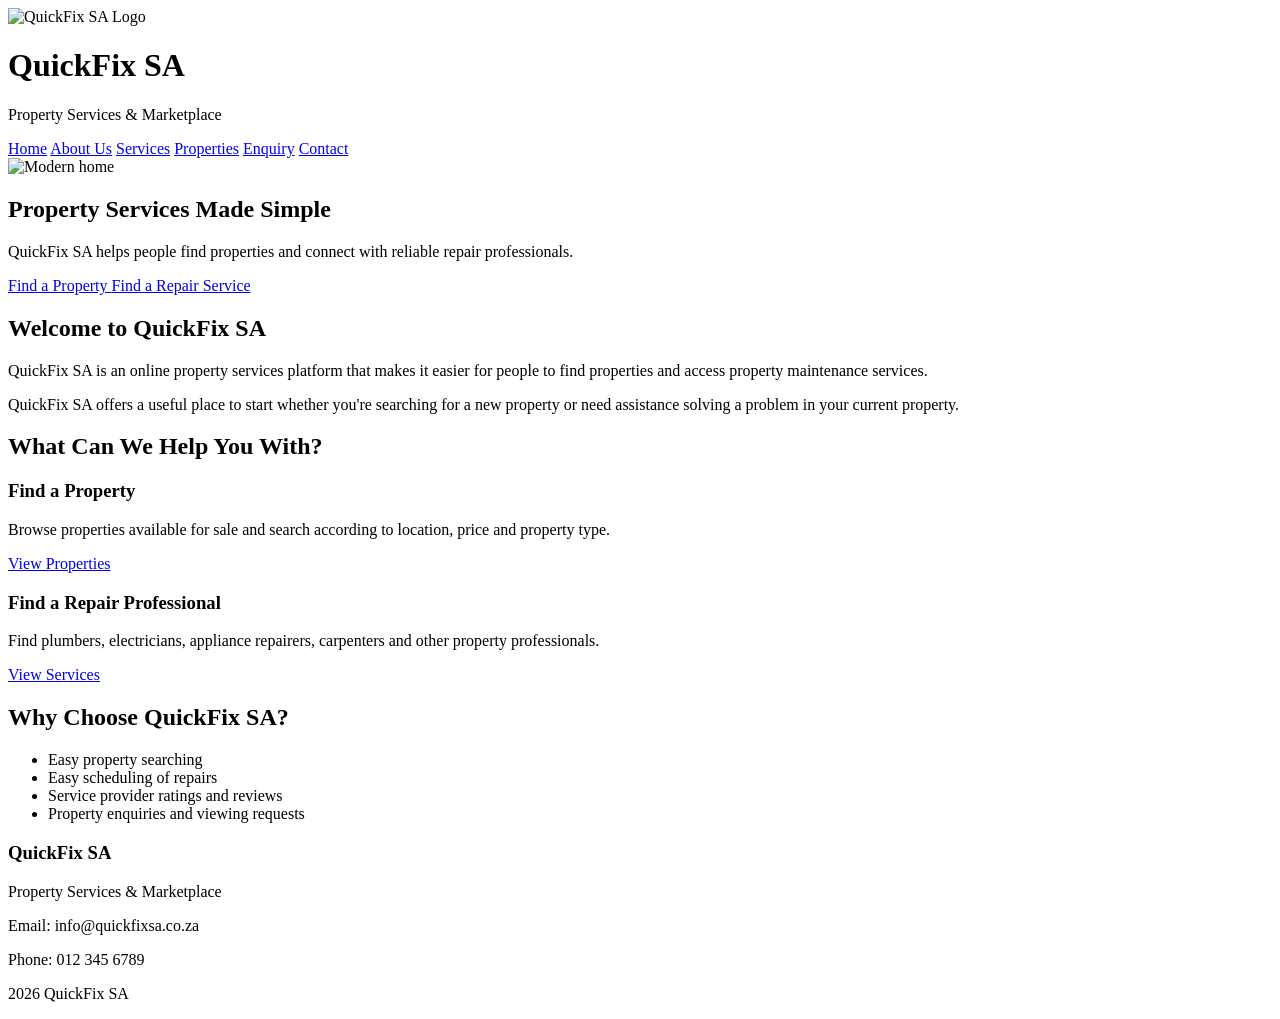
==== index.html @ 845332fd "Add files via upload" ====
<!DOCTYPE html>
<html>

<head>
    <!--The title appears on the browser tab-->
    <title>QuickFix SA - Home</title>

    <!--Connect the HTML page to the CSS file-->
    <link rel="stylesheet" href="css/style.css">

</head>

<body>

    <!-- HEADER -->

<header>

        <!--QuickFix SA logo-->
        <img src="images/QuickfixLogo.png.png" alt="QuickFix SA Logo" width="150">

        <h1>QuickFix SA</h1>

        <p>Property Services & Marketplace</p>

</header>

<!--NAVIGATION MENU-->

    <nav>

        <a href="index.html">Home</a>

        <a href="about.html">About Us</a>

        <a href="services.html">Services</a>

        <a href="properties.html">Properties</a>

        <a href="enquiry.html">Enquiry</a>

        <a href="contact.html">Contact</a>

    </nav>


    <!--MAIN CONTENT-->

    <main>

        <!--HERO SECTION-->

        <section>

            <img src="images/Hero.png.jpg" alt="Modern home" width="600">

            <h2>Property Services Made Simple</h2>

            <p>
                QuickFix SA helps people find properties and connect
                 with reliable repair professionals.
            </p>

            <!--Action links-->

            <a href="properties.html">
                Find a Property
            </a>

            <a href="services.html">
                Find a Repair Service
            </a>

        </section>


        <!--INTRODUCTION-->

        <section>

            <h2>Welcome to QuickFix SA</h2>

            <p>
                QuickFix SA is an online property services platform
                that makes it easier for people to find properties
                and access property maintenance services.
            </p>

            <p>
                QuickFix SA offers a useful place to start whether you're searching for a new property
                 or need assistance solving a problem in your current property.
            </p>

        </section>


        <!--OUR MAIN SERVICES-->

        <section>

            <h2>What Can We Help You With?</h2>


            <h3>Find a Property</h3>

            <p>
                Browse properties available for sale and search
                according to location, price and property type.
            </p>

            <a href="properties.html">
                View Properties
            </a>


            <h3>Find a Repair Professional</h3>

            <p>
                Find plumbers, electricians, appliance repairers,
                carpenters and other property professionals.
            </p>

            <a href="services.html">
                View Services
            </a>

        </section>


        <!--WHY QUICKFIX SA-->

        <section>

            <h2>Why Choose QuickFix SA?</h2>

            <ul>

                <li>
                    Easy property searching
                </li>

                <li>
                   Easy scheduling of repairs
                </li>

                <li>
                    Service provider ratings and reviews
                </li>

                <li>
                    Property enquiries and viewing requests
                </li>

            </ul>

        </section>

    </main>


    <!--FOOTER-->

    <footer>

        <h3>QuickFix SA</h3>

        <p>
        Property Services & Marketplace
        </p>

        <p>
        Email: info@quickfixsa.co.za
        </p>

        <p>
        Phone: 012 345 6789
        </p>

        <p>
        2026 QuickFix SA
        </p>

    </footer>

</body>

</html>
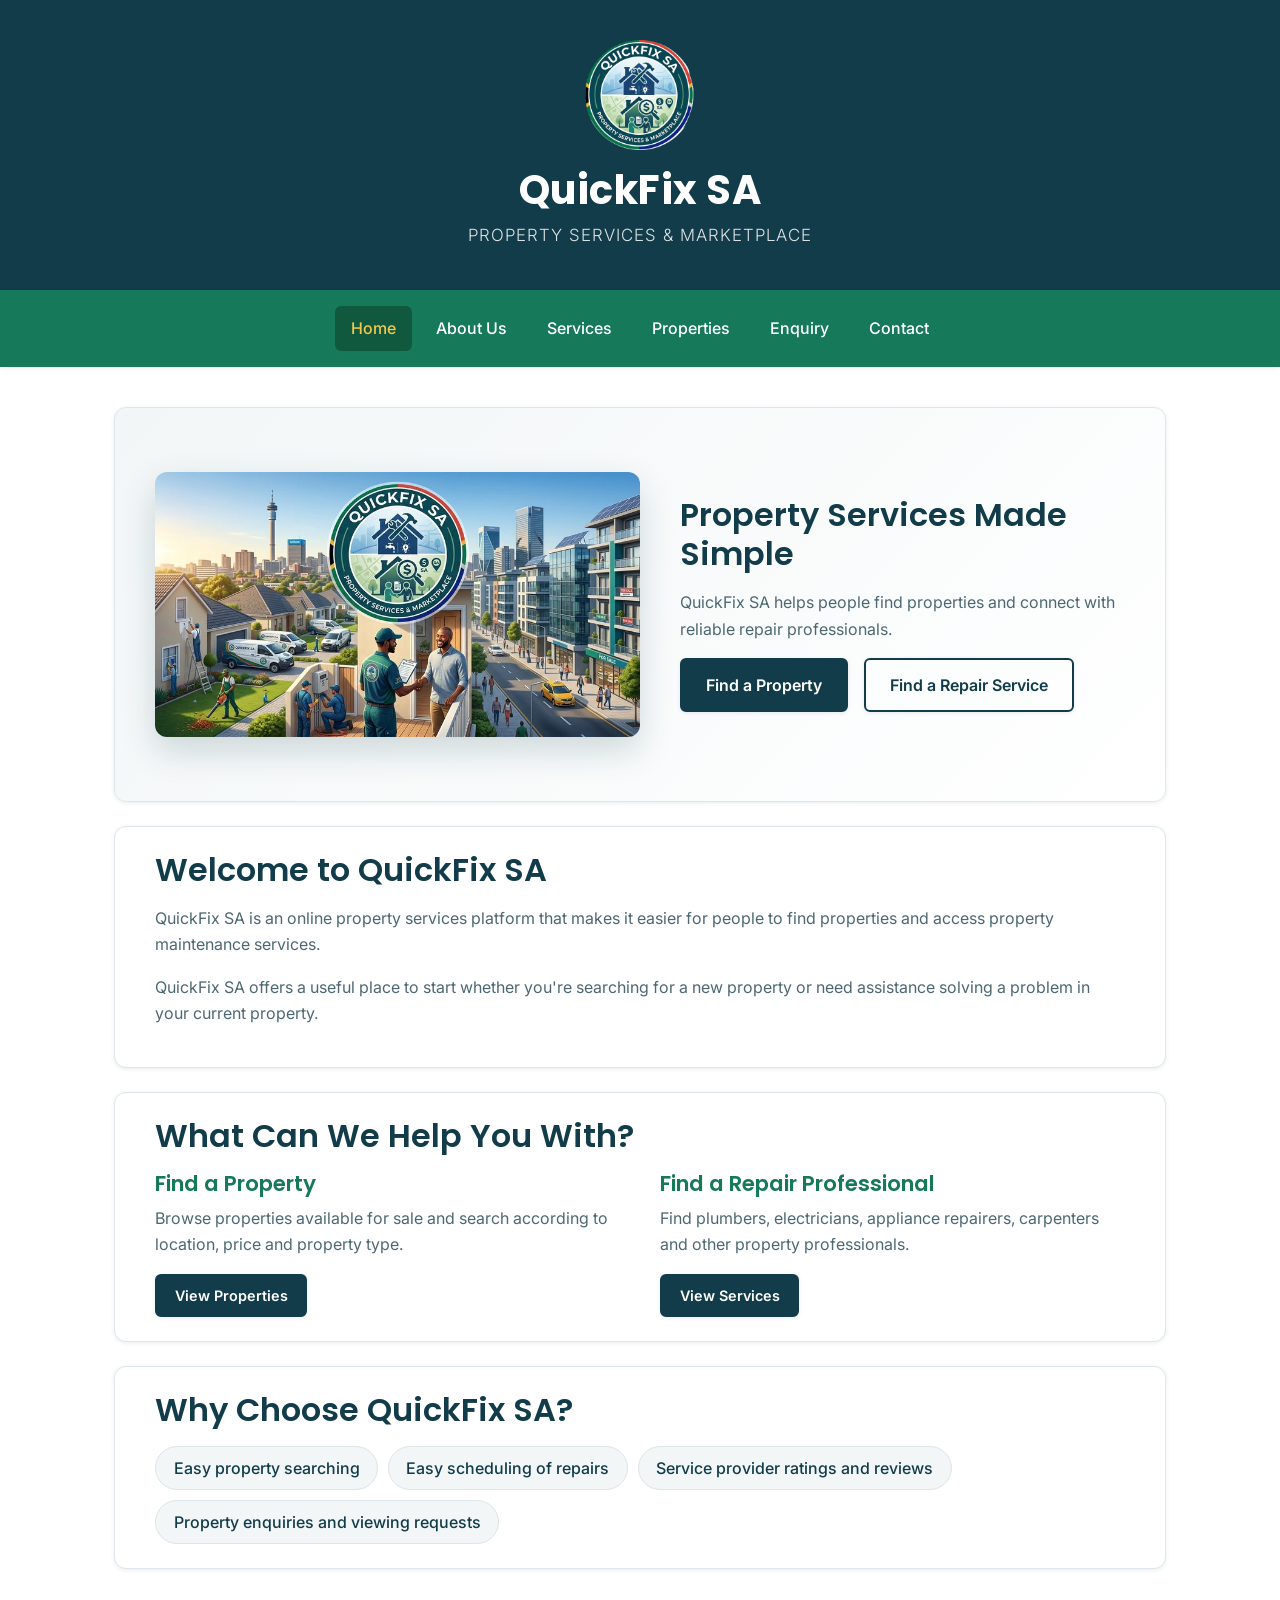
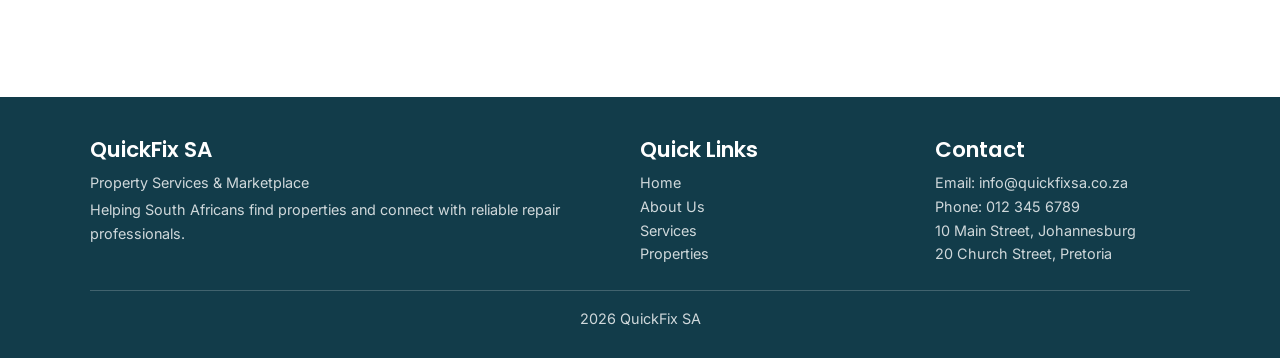
==== commit 8319dd4a: "Updated project with Part 2 changes and Part 1 fixes" ====
--- a/index.html
+++ b/index.html
@@ -1,187 +1,206 @@
-<!DOCTYPE html>
-<html>
-
-<head>
+<!doctype html>
+<html lang="en">
+  <head>
     <!--The title appears on the browser tab-->
+    <meta charset="UTF-8" />
+    <meta name="viewport" content="width=device-width, initial-scale=1.0" />
+    <link rel="icon" type="image/png" href="images/quickfix-logo.png" />
     <title>QuickFix SA - Home</title>
 
+    <!--Google Fonts used across the site (see css/style.css section 1 & 3)-->
+    <link rel="preconnect" href="https://fonts.googleapis.com" />
+    <link
+      href="https://fonts.googleapis.com/css2?family=Inter:wght@300;400;500;600&family=Poppins:wght@600;700&display=swap"
+      rel="stylesheet"
+    />
+
     <!--Connect the HTML page to the CSS file-->
-    <link rel="stylesheet" href="css/style.css">
-
-</head>
-
-<body>
-
+    <link rel="stylesheet" href="css/style.css" />
+  </head>
+
+  <body>
     <!-- HEADER -->
 
-<header>
-
-        <!--QuickFix SA logo-->
-        <img src="images/QuickfixLogo.png.png" alt="QuickFix SA Logo" width="150">
-
-        <h1>QuickFix SA</h1>
-
-        <p>Property Services & Marketplace</p>
-
-</header>
-
-<!--NAVIGATION MENU-->
+    <header>
+      <!--QuickFix SA logo-->
+      <img
+        src="images/quickfix-logo.png"
+        alt="QuickFix SA Logo"
+        width="150"
+        height="151"
+        class="logo"
+      />
+
+      <h1>QuickFix SA</h1>
+
+      <p>Property Services & Marketplace</p>
+    </header>
+
+    <!--NAVIGATION MENU-->
 
     <nav>
-
-        <a href="index.html">Home</a>
-
+      <!-- Hamburger button: only visible on mobile (see media query in style.css) -->
+      <button
+        class="nav-toggle"
+        aria-expanded="false"
+        aria-controls="nav-links"
+      >
+        &#9776; Menu
+      </button>
+
+      <div class="nav-links" id="nav-links">
+        <a href="index.html" aria-current="page">Home</a>
         <a href="about.html">About Us</a>
-
         <a href="services.html">Services</a>
-
         <a href="properties.html">Properties</a>
-
         <a href="enquiry.html">Enquiry</a>
-
         <a href="contact.html">Contact</a>
-
+      </div>
     </nav>
 
-
     <!--MAIN CONTENT-->
 
     <main>
-
-        <!--HERO SECTION-->
-
-        <section>
-
-            <img src="images/Hero.png.jpg" alt="Modern home" width="600">
-
-            <h2>Property Services Made Simple</h2>
+      <!--HERO SECTION-->
+
+      <section class="hero">
+        <img
+          src="images/hero-1200w.jpg"
+          srcset="
+            images/hero-480w.jpg   480w,
+            images/hero-800w.jpg   800w,
+            images/hero-1200w.jpg 1200w
+          "
+          sizes="(max-width: 768px) 100vw, 600px"
+          alt="Modern home"
+          width="1200"
+          height="655"
+          class="hero-img"
+        />
+
+        <div class="hero-content">
+          <h2>Property Services Made Simple</h2>
+
+          <p>
+            QuickFix SA helps people find properties and connect with reliable
+            repair professionals.
+          </p>
+
+          <!--Action links-->
+          <div class="hero-actions">
+            <a href="properties.html" class="btn"> Find a Property </a>
+
+            <a href="services.html" class="btn btn-secondary">
+              Find a Repair Service
+            </a>
+          </div>
+        </div>
+      </section>
+
+      <!--INTRODUCTION-->
+
+      <section>
+        <h2>Welcome to QuickFix SA</h2>
+
+        <p>
+          QuickFix SA is an online property services platform that makes it
+          easier for people to find properties and access property maintenance
+          services.
+        </p>
+
+        <p>
+          QuickFix SA offers a useful place to start whether you're searching
+          for a new property or need assistance solving a problem in your
+          current property.
+        </p>
+      </section>
+
+      <!--OUR MAIN SERVICES-->
+
+      <section>
+        <h2>What Can We Help You With?</h2>
+
+        <div class="split-grid">
+          <div>
+            <h3>Find a Property</h3>
 
             <p>
-                QuickFix SA helps people find properties and connect
-                 with reliable repair professionals.
+              Browse properties available for sale and search according to
+              location, price and property type.
             </p>
 
-            <!--Action links-->
-
-            <a href="properties.html">
-                Find a Property
-            </a>
-
-            <a href="services.html">
-                Find a Repair Service
-            </a>
-
-        </section>
-
-
-        <!--INTRODUCTION-->
-
-        <section>
-
-            <h2>Welcome to QuickFix SA</h2>
+            <a href="properties.html" class="btn btn-sm"> View Properties </a>
+          </div>
+
+          <div>
+            <h3>Find a Repair Professional</h3>
 
             <p>
-                QuickFix SA is an online property services platform
-                that makes it easier for people to find properties
-                and access property maintenance services.
+              Find plumbers, electricians, appliance repairers, carpenters and
+              other property professionals.
             </p>
 
-            <p>
-                QuickFix SA offers a useful place to start whether you're searching for a new property
-                 or need assistance solving a problem in your current property.
-            </p>
-
-        </section>
-
-
-        <!--OUR MAIN SERVICES-->
-
-        <section>
-
-            <h2>What Can We Help You With?</h2>
-
-
-            <h3>Find a Property</h3>
-
-            <p>
-                Browse properties available for sale and search
-                according to location, price and property type.
-            </p>
-
-            <a href="properties.html">
-                View Properties
-            </a>
-
-
-            <h3>Find a Repair Professional</h3>
-
-            <p>
-                Find plumbers, electricians, appliance repairers,
-                carpenters and other property professionals.
-            </p>
-
-            <a href="services.html">
-                View Services
-            </a>
-
-        </section>
-
-
-        <!--WHY QUICKFIX SA-->
-
-        <section>
-
-            <h2>Why Choose QuickFix SA?</h2>
-
-            <ul>
-
-                <li>
-                    Easy property searching
-                </li>
-
-                <li>
-                   Easy scheduling of repairs
-                </li>
-
-                <li>
-                    Service provider ratings and reviews
-                </li>
-
-                <li>
-                    Property enquiries and viewing requests
-                </li>
-
-            </ul>
-
-        </section>
-
+            <a href="services.html" class="btn btn-sm"> View Services </a>
+          </div>
+        </div>
+      </section>
+
+      <!--WHY QUICKFIX SA-->
+
+      <section>
+        <h2>Why Choose QuickFix SA?</h2>
+
+        <ul>
+          <li>Easy property searching</li>
+
+          <li>Easy scheduling of repairs</li>
+
+          <li>Service provider ratings and reviews</li>
+
+          <li>Property enquiries and viewing requests</li>
+        </ul>
+      </section>
     </main>
 
-
     <!--FOOTER-->
 
     <footer>
-
-        <h3>QuickFix SA</h3>
-
-        <p>
-        Property Services & Marketplace
-        </p>
-
-        <p>
-        Email: info@quickfixsa.co.za
-        </p>
-
-        <p>
-        Phone: 012 345 6789
-        </p>
-
-        <p>
-        2026 QuickFix SA
-        </p>
-
+      <div class="footer-grid">
+        <div>
+          <h3>QuickFix SA</h3>
+          <p>Property Services &amp; Marketplace</p>
+          <p>
+            Helping South Africans find properties and connect with reliable
+            repair professionals.
+          </p>
+        </div>
+
+        <div>
+          <h3>Quick Links</h3>
+          <ul>
+            <li><a href="index.html">Home</a></li>
+            <li><a href="about.html">About Us</a></li>
+            <li><a href="services.html">Services</a></li>
+            <li><a href="properties.html">Properties</a></li>
+          </ul>
+        </div>
+
+        <div>
+          <h3>Contact</h3>
+          <ul>
+            <li>Email: info@quickfixsa.co.za</li>
+            <li>Phone: 012 345 6789</li>
+            <li>10 Main Street, Johannesburg</li>
+            <li>20 Church Street, Pretoria</li>
+          </ul>
+        </div>
+      </div>
+
+      <div class="footer-bottom">
+        <p>2026 QuickFix SA</p>
+      </div>
     </footer>
 
-</body>
-
-</html>+    <script src="js/script.js"></script>
+  </body>
+</html>
--- a/css/style.css
+++ b/css/style.css
@@ -0,0 +1,731 @@
+/* QUICKFIX SA — MAIN STYLESHEET
+   Part 2: CSS Styling and Responsive Design (WEDE5020)
+   Contents:
+     1. CSS Custom Properties (design tokens)
+     2. Reset & Base / Default Styles
+     3. Typography
+     4. Header, Navigation & Footer (layout)
+     5. Main Layout Structure (Flexbox & Grid)
+     6. Components: Buttons, Cards, Forms
+     7. Decoration, Colour & Pseudo-Classes
+     8. Responsive Design: Breakpoints (Tablet / Mobile / Small Mobile)
+*/
+
+/* =========================================================================
+   1. CSS CUSTOM PROPERTIES
+   Central place to control colour, spacing, fonts and shadows so the
+   whole site can be re-themed by changing values in one spot (the
+   "cascading" idea from the brief — one change here affects every page).
+   ========================================================================= */
+
+:root {
+  /* Brand colours (kept from the original palette, extended) */
+  --color-primary: #123c4a; /* dark navy teal - header/footer */
+  --color-primary-dark: #0b262f; /* darker navy for hover states */
+  --color-secondary: #167a5a; /* green - nav / secondary actions */
+  --color-secondary-dark: #10593f;
+  --color-accent: #f2c94c; /* gold - highlights, hover text */
+  --color-cta: #d94b3d; /* red/orange - strong call to action */
+
+  /* Neutrals */
+  --color-bg: #ffffff;
+  --color-bg-alt: #f2f6f7; /* light section background */
+  --color-text: #123c4a;
+  --color-text-muted: #4d6873;
+  --color-border: #dde6e8;
+
+  /* Typography */
+  --font-heading: "Poppins", "Segoe UI", Arial, sans-serif;
+  --font-body: "Inter", "Segoe UI", Arial, sans-serif;
+
+  /* Spacing scale (rem-based so it scales with user font settings) */
+  --space-xs: 0.5rem;
+  --space-sm: 1rem;
+  --space-md: 1.5rem;
+  --space-lg: 2.5rem;
+  --space-xl: 4rem;
+
+  /* Shape & elevation */
+  --radius-sm: 6px;
+  --radius-md: 12px;
+  --radius-pill: 999px;
+  --shadow-sm: 0 1px 4px rgba(18, 60, 74, 0.1);
+  --shadow-md: 0 6px 18px rgba(18, 60, 74, 0.14);
+  --shadow-lg: 0 14px 34px rgba(18, 60, 74, 0.18);
+
+  /* Motion & layout */
+  --transition: 0.25s ease;
+  --container-width: 1100px;
+}
+
+/* =========================================================================
+   2. RESET & BASE / DEFAULT STYLES
+   A light reset so the site looks the same across browsers, plus the
+   default styles that apply to the whole site before anything else
+   overrides them.
+   ========================================================================= */
+
+*,
+*::before,
+*::after {
+  box-sizing: border-box;
+}
+
+html {
+  scroll-behavior: smooth;
+  font-size: 100%; /* 1rem = 16px, the baseline every rem value scales from */
+}
+
+body,
+h1,
+h2,
+h3,
+p,
+ul,
+ol,
+figure {
+  margin: 0;
+  padding: 0;
+}
+
+body {
+  font-family: var(--font-body);
+  font-size: 1rem;
+  line-height: 1.65;
+  color: var(--color-text);
+  background-color: var(--color-bg);
+  -webkit-font-smoothing: antialiased;
+}
+
+img {
+  max-width: 100%;
+  height: auto;
+  display: block;
+}
+
+a {
+  color: inherit;
+}
+
+ul {
+  list-style: none;
+}
+
+/* =========================================================================
+   3. TYPOGRAPHY
+   ========================================================================= */
+
+h1,
+h2,
+h3 {
+  font-family: var(--font-heading);
+  color: var(--color-primary);
+  line-height: 1.2;
+}
+
+h1 {
+  font-size: 2.5rem;
+  font-weight: 700;
+  letter-spacing: 0.5px;
+  color: #ffffff;
+}
+
+h2 {
+  font-size: 2rem;
+  font-weight: 600;
+  margin-bottom: var(--space-sm);
+}
+
+h3 {
+  font-size: 1.35rem;
+  font-weight: 600;
+  color: var(--color-secondary);
+  margin-bottom: var(--space-xs);
+}
+
+p {
+  margin-bottom: var(--space-sm);
+  color: var(--color-text-muted);
+}
+
+header p {
+  font-size: 1.05rem;
+  font-weight: 300;
+  letter-spacing: 1px;
+  text-transform: uppercase;
+  color: rgba(255, 255, 255, 0.85);
+  margin: 0;
+}
+
+/* =========================================================================
+   4. HEADER, NAVIGATION & FOOTER
+   ========================================================================= */
+
+header {
+  background-color: var(--color-primary);
+  color: #ffffff;
+  text-align: center;
+  padding: var(--space-lg) var(--space-md);
+  display: flex;
+  flex-direction: column;
+  align-items: center;
+  gap: var(--space-xs);
+}
+
+header img.logo {
+  width: 110px;
+  margin-bottom: var(--space-xs);
+}
+
+nav {
+  background-color: var(--color-secondary);
+  position: sticky;
+  top: 0;
+  z-index: 100;
+  box-shadow: var(--shadow-sm);
+  padding: var(--space-sm) var(--space-md);
+}
+
+.nav-links {
+  display: flex;
+  flex-wrap: wrap;
+  justify-content: center;
+  gap: 0.25rem 0.5rem;
+}
+
+nav a {
+  color: #ffffff;
+  text-decoration: none;
+  font-weight: 500;
+  padding: 0.6rem 1rem;
+  border-radius: var(--radius-sm);
+  transition:
+    background-color var(--transition),
+    color var(--transition);
+}
+
+/* Highlights the page the visitor is currently on */
+nav a[aria-current="page"] {
+  background-color: var(--color-secondary-dark);
+  color: var(--color-accent);
+}
+
+/* Hamburger button: hidden on desktop, shown at the mobile breakpoint */
+.nav-toggle {
+  display: none;
+  width: 100%;
+  background-color: transparent;
+  color: #ffffff;
+  border: 2px solid rgba(255, 255, 255, 0.5);
+  border-radius: var(--radius-sm);
+  font-family: inherit;
+  font-size: 1rem;
+  font-weight: 600;
+  padding: 0.7rem;
+  cursor: pointer;
+  transition:
+    background-color var(--transition),
+    border-color var(--transition);
+}
+
+footer {
+  background-color: var(--color-primary);
+  color: #ffffff;
+  padding: var(--space-lg) var(--space-md) var(--space-md);
+  margin-top: var(--space-xl);
+}
+
+/* Three-column footer on desktop, stacks to one column on mobile */
+.footer-grid {
+  max-width: var(--container-width);
+  margin: 0 auto;
+  display: grid;
+  grid-template-columns: 2fr 1fr 1fr;
+  gap: var(--space-lg);
+}
+
+footer h3 {
+  color: #ffffff;
+  margin-bottom: var(--space-xs);
+}
+
+footer p {
+  color: rgba(255, 255, 255, 0.8);
+  font-size: 0.9rem;
+  margin-bottom: 0.2rem;
+}
+
+.footer-grid ul {
+  flex-direction: column;
+  gap: 0.35rem;
+}
+
+.footer-grid ul li {
+  background-color: transparent;
+  border: none;
+  padding: 0;
+  color: rgba(255, 255, 255, 0.8);
+  font-size: 0.9rem;
+  font-weight: 400;
+}
+
+.footer-grid ul li a {
+  text-decoration: none;
+  transition: color var(--transition);
+}
+
+.footer-bottom {
+  max-width: var(--container-width);
+  margin: var(--space-md) auto 0;
+  padding-top: var(--space-sm);
+  border-top: 1px solid rgba(255, 255, 255, 0.2);
+  text-align: center;
+}
+
+/* =========================================================================
+   5. MAIN LAYOUT STRUCTURE (Flexbox & Grid)
+   ========================================================================= */
+
+main {
+  max-width: var(--container-width);
+  margin: 0 auto;
+  padding: var(--space-lg) var(--space-md);
+}
+
+/* Generic content card used on About / Contact for each <section> */
+main section {
+  background-color: var(--color-bg);
+  border: 1px solid var(--color-border);
+  border-radius: var(--radius-md);
+  padding: var(--space-md) var(--space-lg);
+  margin-bottom: var(--space-md);
+  box-shadow: var(--shadow-sm);
+  transition:
+    box-shadow var(--transition),
+    transform var(--transition);
+}
+
+main section:hover {
+  box-shadow: var(--shadow-md);
+}
+
+/* Chip-style list used for "Who We Serve" and "Why Choose QuickFix SA" */
+main ul {
+  display: flex;
+  flex-wrap: wrap;
+  gap: 0.6rem;
+}
+
+main ul li {
+  background-color: var(--color-bg-alt);
+  border: 1px solid var(--color-border);
+  color: var(--color-primary);
+  font-weight: 500;
+  padding: 0.5rem 1.1rem;
+  border-radius: var(--radius-pill);
+  transition:
+    background-color var(--transition),
+    color var(--transition);
+}
+
+/* --- Hero section (index.html) — two-column flex layout --- */
+.hero {
+  display: flex;
+  flex-wrap: wrap;
+  align-items: center;
+  gap: var(--space-lg);
+  background: linear-gradient(135deg, var(--color-bg-alt), #ffffff);
+  border-radius: var(--radius-md);
+  padding: var(--space-xl) var(--space-lg);
+}
+
+.hero-img {
+  flex: 1 1 380px;
+  /* min-width:0 stops the image's natural width forcing the flex row to wrap */
+  min-width: 0;
+  border-radius: var(--radius-md);
+  box-shadow: var(--shadow-lg);
+}
+
+.hero-content {
+  flex: 1 1 340px;
+  min-width: 0;
+}
+
+.hero-actions {
+  display: flex;
+  flex-wrap: wrap;
+  gap: var(--space-sm);
+  margin-top: var(--space-sm);
+}
+
+/* --- Two-column "What Can We Help You With?" split (index.html) --- */
+.split-grid {
+  display: grid;
+  grid-template-columns: repeat(2, 1fr);
+  gap: var(--space-lg);
+}
+
+/* --- Card grid used for Properties and Services pages --- */
+.card-grid {
+  display: grid;
+  grid-template-columns: repeat(auto-fit, minmax(280px, 1fr));
+  gap: var(--space-lg);
+}
+
+/* Map placeholder box (contact.html) */
+.map-placeholder {
+  height: 220px;
+  display: flex;
+  align-items: center;
+  justify-content: center;
+  background-color: var(--color-bg-alt);
+  border: 2px dashed var(--color-border);
+  border-radius: var(--radius-md);
+  color: var(--color-text-muted);
+}
+
+.map-placeholder p {
+  margin: 0;
+}
+
+/* =========================================================================
+   6. COMPONENTS: BUTTONS, CARDS, FORMS
+   ========================================================================= */
+
+/* --- Buttons (styled <a> links used as calls to action) --- */
+.btn {
+  display: inline-block;
+  background-color: var(--color-primary);
+  color: #ffffff;
+  text-decoration: none;
+  font-weight: 600;
+  padding: 0.75rem 1.5rem;
+  border-radius: var(--radius-sm);
+  box-shadow: var(--shadow-sm);
+  border: 2px solid var(--color-primary);
+  transition:
+    background-color var(--transition),
+    transform var(--transition),
+    box-shadow var(--transition),
+    color var(--transition);
+}
+
+.btn-secondary {
+  background-color: transparent;
+  color: var(--color-primary);
+}
+
+.btn-sm {
+  padding: 0.5rem 1.1rem;
+  font-size: 0.9rem;
+}
+
+/* --- Cards (Properties & Services items) --- */
+.card {
+  background-color: var(--color-bg);
+  border: 1px solid var(--color-border);
+  border-radius: var(--radius-md);
+  overflow: hidden;
+  box-shadow: var(--shadow-sm);
+  display: flex;
+  flex-direction: column;
+  transition:
+    transform var(--transition),
+    box-shadow var(--transition);
+}
+
+.card img {
+  width: 100%;
+  height: 220px;
+  object-fit: cover;
+}
+
+.card-body {
+  padding: var(--space-md);
+  display: flex;
+  flex-direction: column;
+  flex: 1;
+}
+
+.card .price {
+  font-family: var(--font-heading);
+  font-size: 1.25rem;
+  font-weight: 700;
+  color: var(--color-primary);
+}
+
+.card .btn {
+  margin-top: auto;
+  align-self: flex-start;
+}
+
+/* --- Forms (Contact & Enquiry) --- */
+form {
+  display: flex;
+  flex-direction: column;
+  gap: var(--space-sm);
+  max-width: 500px;
+}
+
+label {
+  font-weight: 600;
+  color: var(--color-primary);
+  display: block;
+  margin-bottom: 0.3rem;
+}
+
+input,
+select,
+textarea {
+  width: 100%;
+  font-family: inherit;
+  font-size: 1rem;
+  padding: 0.75rem;
+  border: 1px solid var(--color-border);
+  border-radius: var(--radius-sm);
+  background-color: var(--color-bg-alt);
+  transition:
+    border-color var(--transition),
+    box-shadow var(--transition);
+}
+
+textarea {
+  resize: vertical;
+}
+
+input[type="submit"] {
+  background-color: var(--color-secondary);
+  color: #ffffff;
+  font-weight: 600;
+  border: none;
+  cursor: pointer;
+  padding: 0.85rem;
+}
+
+/* =========================================================================
+   7. DECORATION, COLOUR & PSEUDO-CLASSES
+   Interactive states (:hover, :focus, :active) for every clickable
+   or fillable element on the site.
+   ========================================================================= */
+
+nav a:hover,
+nav a:focus-visible {
+  background-color: rgba(255, 255, 255, 0.15);
+  color: var(--color-accent);
+  outline: none;
+}
+
+nav a:active {
+  background-color: rgba(255, 255, 255, 0.25);
+}
+
+main ul li:hover {
+  background-color: var(--color-secondary);
+  color: #ffffff;
+}
+
+.nav-toggle:hover,
+.nav-toggle:focus-visible {
+  background-color: rgba(255, 255, 255, 0.15);
+  border-color: #ffffff;
+  outline: none;
+}
+
+.footer-grid ul li a:hover,
+.footer-grid ul li a:focus-visible {
+  color: var(--color-accent);
+}
+
+.btn:hover {
+  background-color: var(--color-secondary);
+  border-color: var(--color-secondary);
+  transform: translateY(-2px);
+  box-shadow: var(--shadow-md);
+}
+
+.btn-secondary:hover {
+  color: #ffffff;
+}
+
+.btn:active {
+  transform: translateY(0);
+  box-shadow: var(--shadow-sm);
+}
+
+.btn:focus-visible {
+  outline: 3px solid var(--color-accent);
+  outline-offset: 2px;
+}
+
+.card:hover {
+  transform: translateY(-4px);
+  box-shadow: var(--shadow-lg);
+}
+
+input:hover,
+select:hover,
+textarea:hover {
+  border-color: var(--color-secondary);
+}
+
+input:focus,
+select:focus,
+textarea:focus {
+  outline: none;
+  border-color: var(--color-primary);
+  background-color: #ffffff;
+  box-shadow: 0 0 0 3px rgba(18, 60, 74, 0.15);
+}
+
+input[type="submit"]:hover {
+  background-color: var(--color-primary-dark);
+}
+
+input[type="submit"]:active {
+  transform: translateY(1px);
+}
+
+/* =========================================================================
+   8. RESPONSIVE DESIGN — BREAKPOINTS
+   Base styles above are the desktop solution. These media queries
+   adjust layout, typography, navigation and images for smaller screens.
+   Breakpoints: 1024px (tablet), 768px (mobile), 480px (small mobile).
+   ========================================================================= */
+
+/* ---------- Tablet (max-width: 1024px) ---------- */
+@media (max-width: 1024px) {
+  main {
+    padding: var(--space-md);
+  }
+
+  h1 {
+    font-size: 2.1rem;
+  }
+
+  h2 {
+    font-size: 1.75rem;
+  }
+
+  .split-grid {
+    grid-template-columns: 1fr;
+    gap: var(--space-md);
+  }
+
+  .card-grid {
+    grid-template-columns: repeat(auto-fit, minmax(240px, 1fr));
+    gap: var(--space-md);
+  }
+
+  .footer-grid {
+    grid-template-columns: 1fr 1fr;
+    gap: var(--space-md);
+  }
+}
+
+/* ---------- Mobile (max-width: 768px) ---------- */
+@media (max-width: 768px) {
+  header {
+    padding: var(--space-md) var(--space-sm);
+  }
+
+  header img.logo {
+    width: 85px;
+  }
+
+  h1 {
+    font-size: 1.6rem;
+  }
+
+  h2 {
+    font-size: 1.4rem;
+  }
+
+  h3 {
+    font-size: 1.15rem;
+  }
+
+  /* Navigation becomes a collapsible hamburger menu with full-width tap targets */
+  nav {
+    padding: var(--space-sm);
+  }
+
+  .nav-toggle {
+    display: block;
+  }
+
+  /* The .js class is added by js/script.js — without JavaScript the menu
+     stays open so the site is still fully navigable */
+  .js .nav-links {
+    display: none;
+  }
+
+  .js .nav-links.is-open {
+    display: flex;
+  }
+
+  .nav-links {
+    flex-direction: column;
+    align-items: stretch;
+    gap: 0.25rem;
+    margin-top: var(--space-xs);
+  }
+
+  nav a {
+    text-align: center;
+    padding: 0.9rem;
+  }
+
+  /* Footer columns stack into one */
+  .footer-grid {
+    grid-template-columns: 1fr;
+    gap: var(--space-md);
+    text-align: center;
+  }
+
+  .footer-grid ul {
+    align-items: center;
+  }
+
+  .hero {
+    flex-direction: column;
+    text-align: center;
+    padding: var(--space-md);
+  }
+
+  .hero-actions {
+    justify-content: center;
+  }
+
+  .card-grid {
+    grid-template-columns: 1fr;
+  }
+
+  main section {
+    padding: var(--space-md);
+  }
+
+  form {
+    max-width: 100%;
+  }
+}
+
+/* ---------- Small mobile (max-width: 480px) ---------- */
+@media (max-width: 480px) {
+  html {
+    font-size: 93.75%; /* scales the whole rem-based type/spacing system down slightly */
+  }
+
+  header h1 {
+    font-size: 1.4rem;
+  }
+
+  .btn {
+    width: 100%;
+    text-align: center;
+  }
+
+  .card img {
+    height: 170px;
+  }
+}
